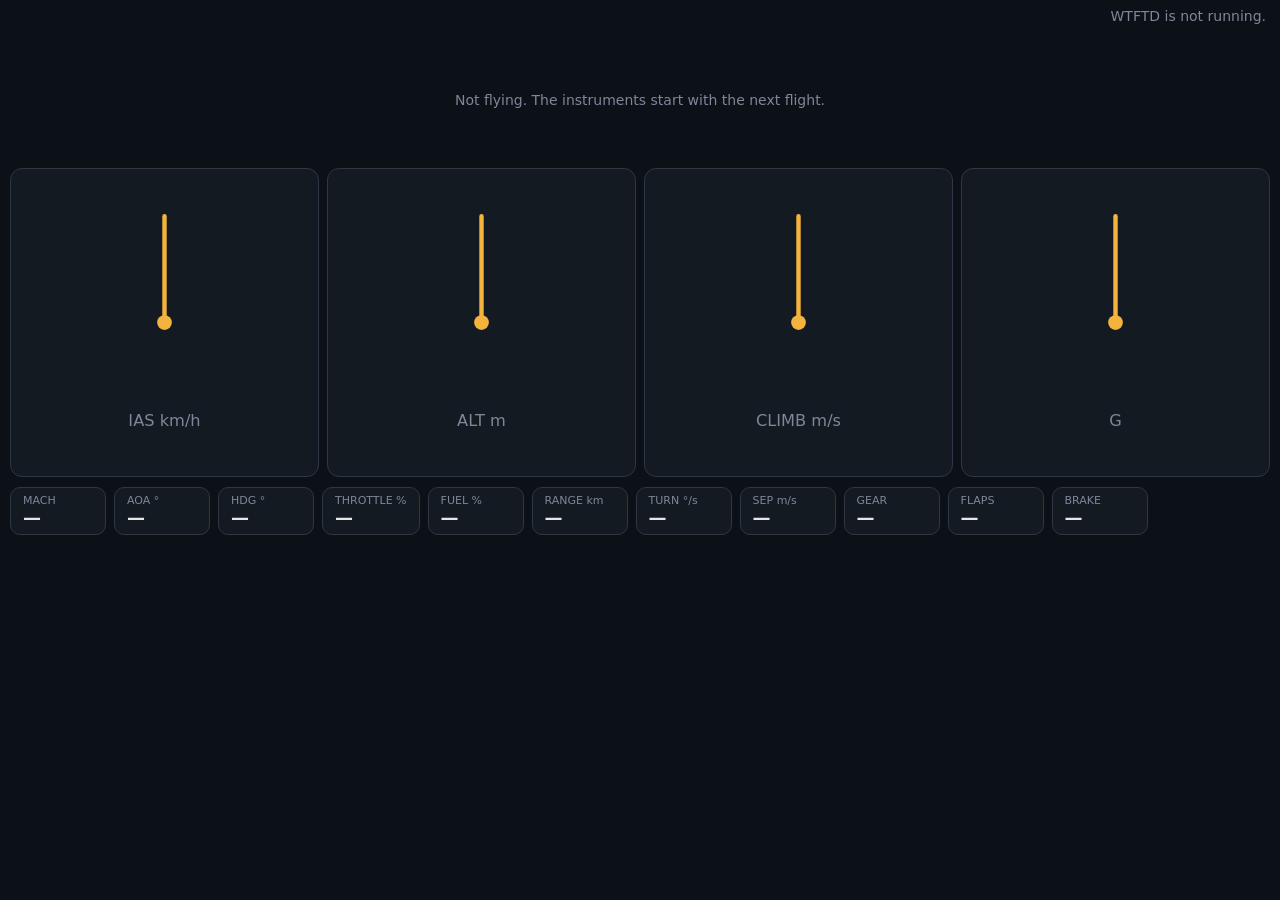
==== web/cockpit.html @ 35d2bf22 "Flight report, Tacview export, cockpit window, and bombing a base from the game's own HP; data schem" ====
<!doctype html>
<html lang="en">
<head>
<meta charset="utf-8">
<meta name="viewport" content="width=device-width, initial-scale=1">
<title>WTFTD — Cockpit</title>
<link rel="icon" href="favicon.svg">
<style>
  :root { color-scheme: dark; --bg: #0c1117; --panel: #141a22; --line: #2d3746; --text: #e6e6e6; --muted: #7d8799; --accent: #f3b33d; --red: #ff4b4b; }
  * { box-sizing: border-box; }
  body { margin: 0; background: var(--bg); color: var(--text); font: 14px system-ui, sans-serif; }
  header { display: flex; justify-content: space-between; padding: 8px 14px; color: var(--muted); }
  #gauges { display: grid; grid-template-columns: repeat(auto-fit, minmax(200px, 1fr)); gap: 8px; padding: 0 10px; }
  .gauge { background: var(--panel); border: 1px solid var(--line); border-radius: 12px; padding: 6px; text-align: center; }
  .gauge svg { width: 100%; height: auto; display: block; }
  .gauge .tick { stroke: var(--muted); stroke-width: 1.5; }
  .gauge .arc { fill: none; stroke: var(--line); stroke-width: 6; }
  .gauge .red { fill: none; stroke: var(--red); stroke-width: 6; }
  .gauge text { fill: var(--muted); font-size: 9px; text-anchor: middle; }
  .gauge .needle { stroke: var(--accent); stroke-width: 3; stroke-linecap: round; }
  .gauge .val { fill: var(--text); font-size: 20px; font-weight: 600; font-variant-numeric: tabular-nums; }
  .gauge .name { font-size: 11px; }
  #strip { display: flex; flex-wrap: wrap; gap: 8px; padding: 10px; }
  .cell { background: var(--panel); border: 1px solid var(--line); border-radius: 10px; padding: 6px 12px; min-width: 96px; }
  .cell small { display: block; color: var(--muted); font-size: 11px; }
  .cell b { font-size: 18px; font-variant-numeric: tabular-nums; }
  .cell.on b { color: var(--accent); }
  .cell.alert b { color: var(--red); }
  #off { text-align: center; color: var(--muted); padding: 60px 10px; }
</style>
</head>
<body>
<header><b id="plane"></b><span id="msg"></span></header>
<div id="off">Not flying. The instruments start with the next flight.</div>
<div id="gauges" hidden></div>
<div id="strip" hidden></div>
<script src="cockpit.js"></script>
</body>
</html>
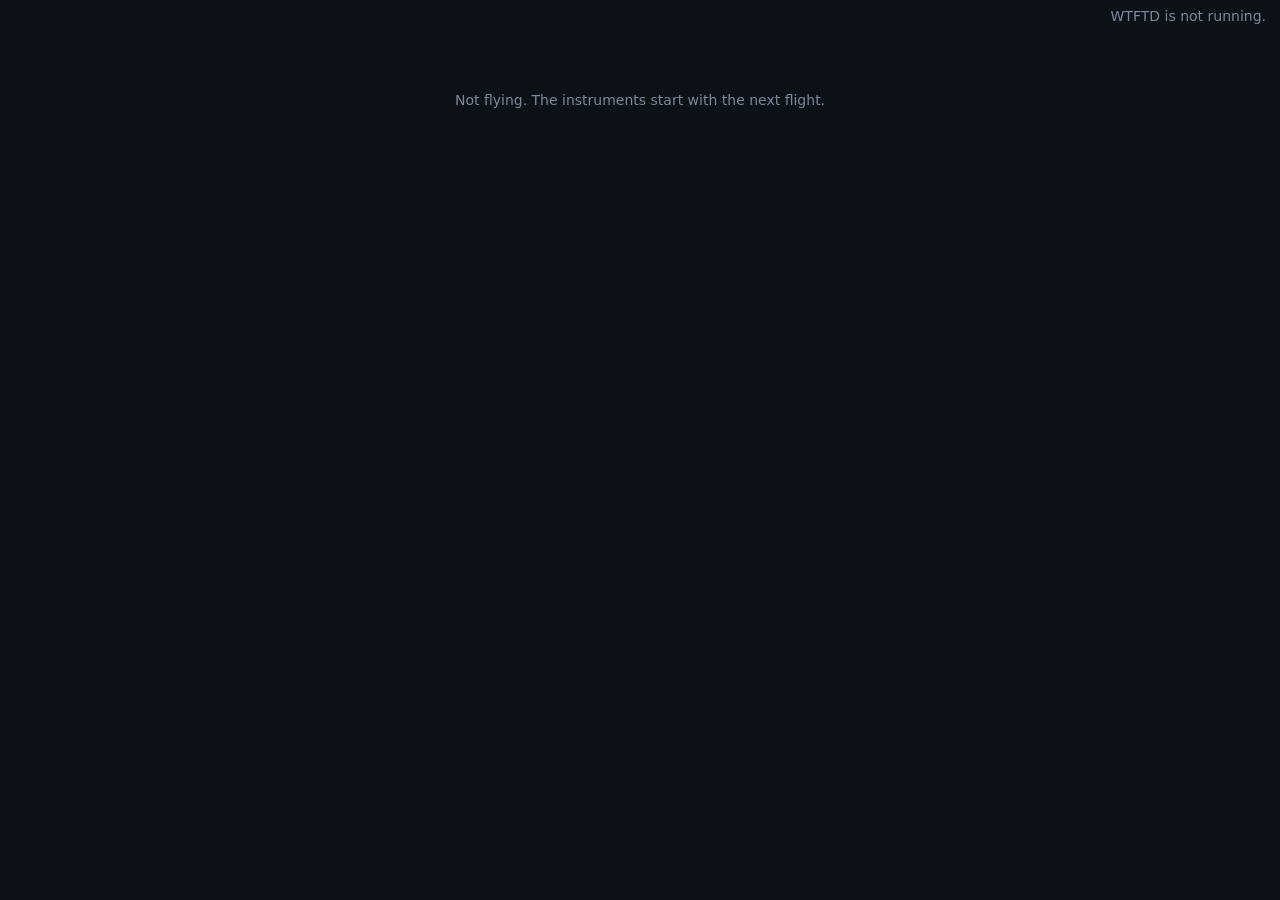
==== commit 28a84179: "Bombing a target: the game's explosion table instead of a TNT division, airfields back; cockpit and " ====
--- a/web/cockpit.html
+++ b/web/cockpit.html
@@ -8,6 +8,7 @@
 <style>
   :root { color-scheme: dark; --bg: #0c1117; --panel: #141a22; --line: #2d3746; --text: #e6e6e6; --muted: #7d8799; --accent: #f3b33d; --red: #ff4b4b; }
   * { box-sizing: border-box; }
+  [hidden] { display: none !important; }
   body { margin: 0; background: var(--bg); color: var(--text); font: 14px system-ui, sans-serif; }
   header { display: flex; justify-content: space-between; padding: 8px 14px; color: var(--muted); }
   #gauges { display: grid; grid-template-columns: repeat(auto-fit, minmax(200px, 1fr)); gap: 8px; padding: 0 10px; }
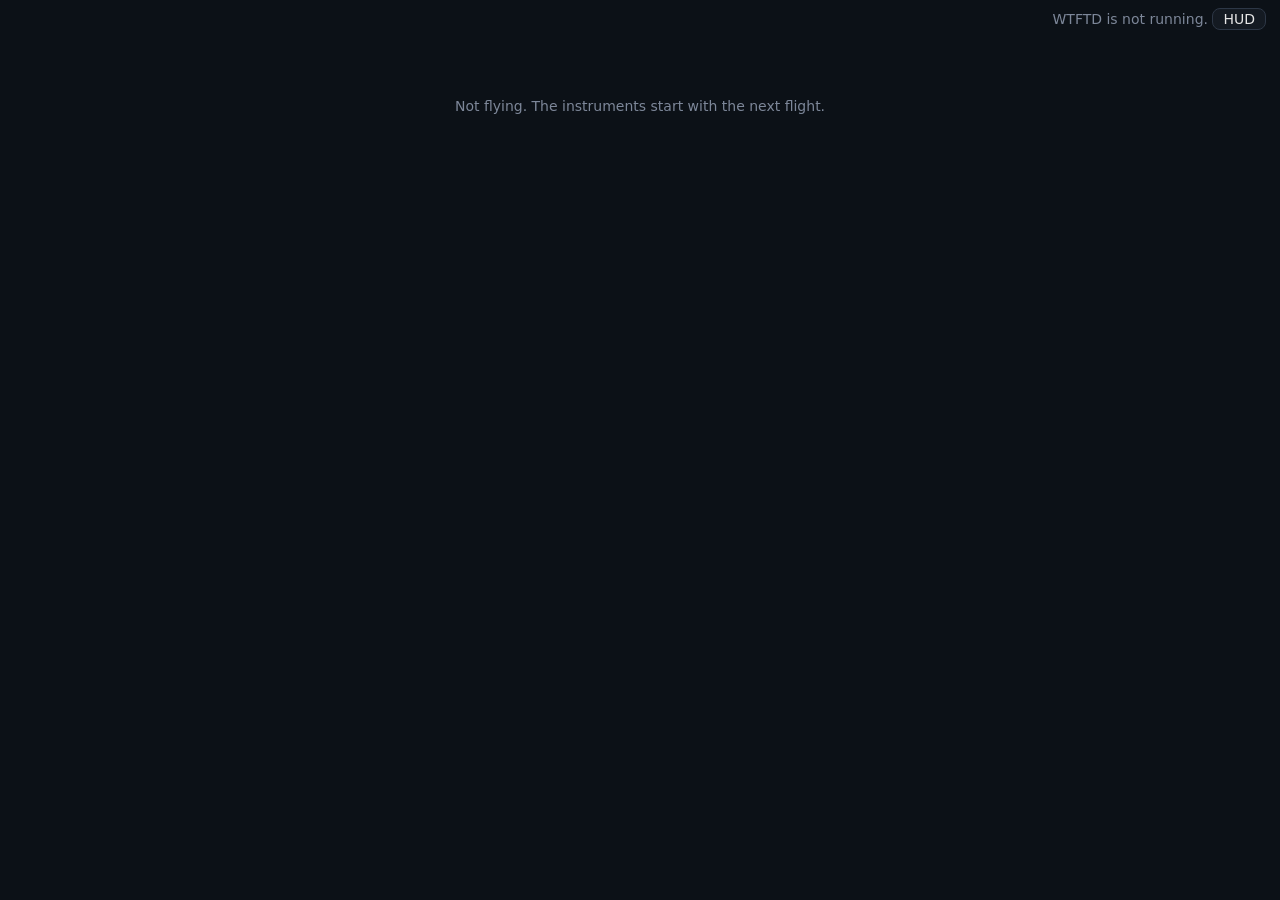
==== commit 1610155b: "WTFTD 0.33.0 New version in one click (Windows, macOS, Linux): Update now downloads the release's fi" ====
--- a/web/cockpit.html
+++ b/web/cockpit.html
@@ -20,21 +20,29 @@
   .gauge text { fill: var(--muted); font-size: 9px; text-anchor: middle; }
   .gauge .needle { stroke: var(--accent); stroke-width: 3; stroke-linecap: round; }
   .gauge .val { fill: var(--text); font-size: 20px; font-weight: 600; font-variant-numeric: tabular-nums; }
-  .gauge .name { font-size: 11px; }
+  .gauge .name { font-size: 11px; text-transform: uppercase; }
   #strip { display: flex; flex-wrap: wrap; gap: 8px; padding: 10px; }
   .cell { background: var(--panel); border: 1px solid var(--line); border-radius: 10px; padding: 6px 12px; min-width: 96px; }
-  .cell small { display: block; color: var(--muted); font-size: 11px; }
+  .cell small { display: block; color: var(--muted); font-size: 11px; text-transform: uppercase; }
   .cell b { font-size: 18px; font-variant-numeric: tabular-nums; }
   .cell.on b { color: var(--accent); }
   .cell.alert b { color: var(--red); }
   #off { text-align: center; color: var(--muted); padding: 60px 10px; }
+  #mode { background: var(--panel); color: var(--text); border: 1px solid var(--line); border-radius: 8px; padding: 2px 10px; font: inherit; cursor: pointer; }
+  #mode.on { color: var(--accent); border-color: var(--accent); }
+  body.hud { background: #000; }
+  #hud { position: fixed; inset: 0; width: 100vw; height: 100vh; font-family: Consolas, "Microsoft YaHei", monospace; font-weight: 700; }
+  body.hud header { position: relative; z-index: 1; }
 </style>
 </head>
 <body>
-<header><b id="plane"></b><span id="msg"></span></header>
-<div id="off">Not flying. The instruments start with the next flight.</div>
+<header><b id="plane"></b><span><span id="msg"></span> <button id="mode" data-i18n-title="ck.mode">HUD</button></span></header>
+<svg id="hud" hidden aria-hidden="true"></svg>
+<div id="off" data-i18n="ck.off"></div>
 <div id="gauges" hidden></div>
 <div id="strip" hidden></div>
+<script src="i18n.js"></script>
+<script src="hud.js"></script>
 <script src="cockpit.js"></script>
 </body>
 </html>
